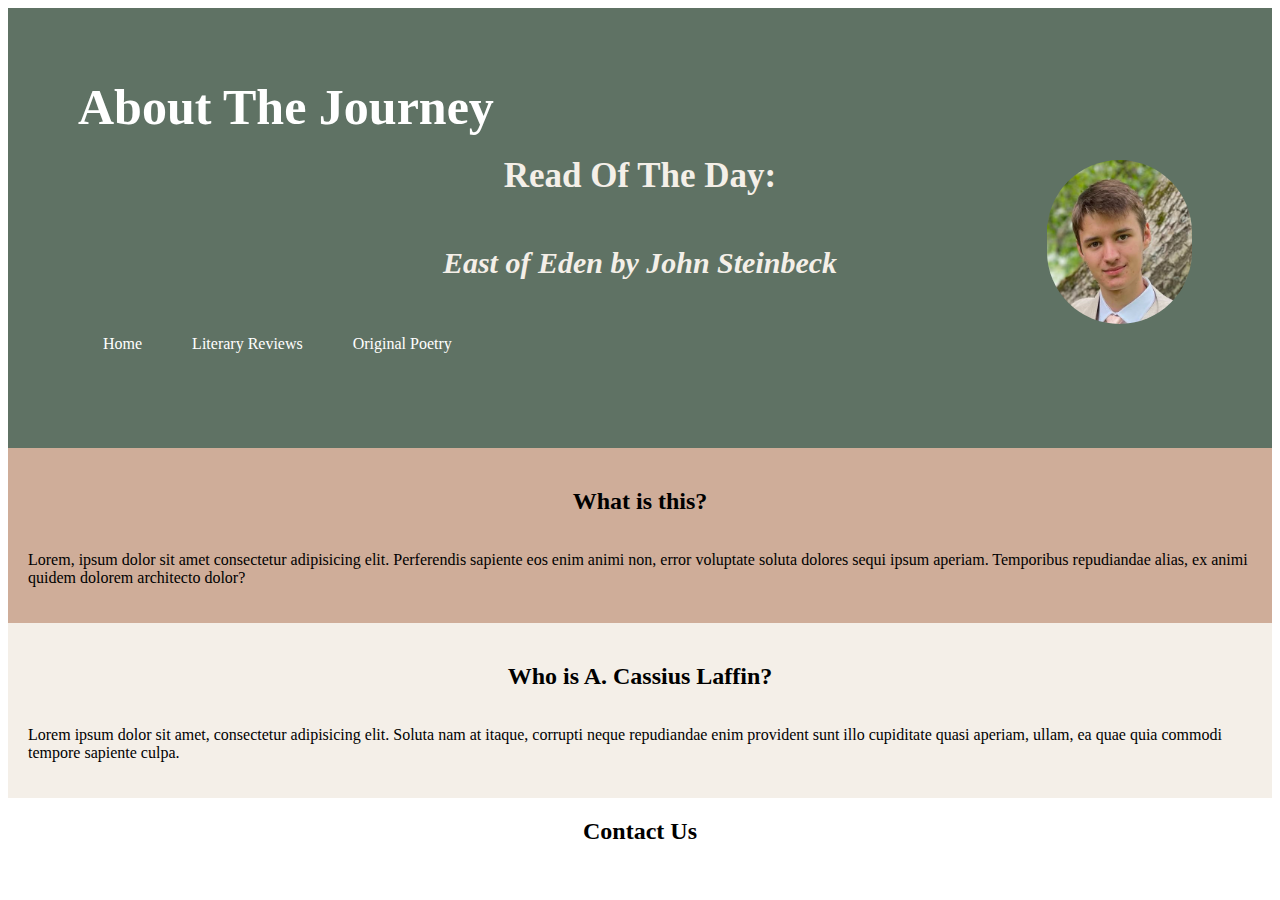
==== index.html @ 3afa3320 "Add files via upload" ====
<!DOCTYPE html>
<html lang="en">
<head>
    <meta charset="UTF-8">
    <meta name="viewport" content="width=device-width, initial-scale=1.0">
    <title>A. Cassius Laffin</title>
    <link rel="stylesheet" href="style.css">
</head>
<body>
    <header class="site-header">
        <div id="headline">
            <h1>About The Journey</h1>
            <h2 class="rod">Read Of The Day:</h2>
            <h3 class="read">East of Eden by John Steinbeck</h3>
        </div>
        <img class="headshot" src="/resources/laffin_in_suit.jpeg" align="right">
        <nav class="navbar">
            <div class="navbar__container">
                <ul class="navbar__menu">
                    <li class="navbar__item"><a href="index.html"  class="navbar__links">Home</a></li>
                    <li class="navbar__item"><a href="lit_reviews.html" target="_blank" class="navbar__links">Literary Reviews</a></li>
                    <li class="navbar__item"><a href="poems.html" target="_blank" class="navbar__links">Original Poetry</a></li>
                </ul>
            </div>
        </nav>
    </header>
    <div class="what">
        <h2>What is this?</h2>
        <p>Lorem, ipsum dolor sit amet consectetur adipisicing elit. Perferendis sapiente eos enim animi non, error voluptate soluta dolores sequi ipsum aperiam. Temporibus repudiandae alias, ex animi quidem dolorem architecto dolor?</p>
    </div>
    <div class="who">
        <h2>Who is A. Cassius Laffin?</h2>
        <p>Lorem ipsum dolor sit amet, consectetur adipisicing elit. Soluta nam at itaque, corrupti neque repudiandae enim provident sunt illo cupiditate quasi aperiam, ullam, ea quae quia commodi tempore sapiente culpa.</p>
    </div>

    <footer>
        <h2>Contact Us</h2>
    </footer>
</body>
</html>
---- style.css ----
* {
    font-family: 'Times New Roman', Times, serif;
    box-sizing: border-box;
}


.site-header {
    background-color: #5f7264;
    padding: 70px;
    width: auto;

}

.headshot {
    border-radius: 185px;
    height: 163.5px;
    width: 145.5px;
    z-index: 999;
    position: relative;
    top: -150px;
    left: -10px;
    margin:0px;
}

.navbar__menu {
    color:#3e644846;
    list-style-type: none;
    padding: 0px;
    margin: 0px;
    overflow: hidden;
    z-index: 1;
}

.navbar a {
    color:#ffffff;
    text-decoration: none;
    padding: 25px;
    display: block;
    text-align: left;
}

.navbar a:hover {
    background-color: #344638;
}

.navbar__item {
    float: left;
}

.rod {
    color: #f4efe8;
    font-size: 35px;
}

.read {
    color:#f4efe8;
    text-align: center;
    font-size: 30px;
    font-style: italic;
}





h1 {
    text-align: left;
    font-size: 50px;
    color: white;
    margin:0px;
}

h2 {
    text-align: center;
    margin:0px;
    padding: 20px;
}



.what {
    background-color: #cfad99;
    margin: 0;
    padding: 20px;
}

.who {
    background-color: #f4efe8 ;
    margin: 0;
    padding: 20px;
}
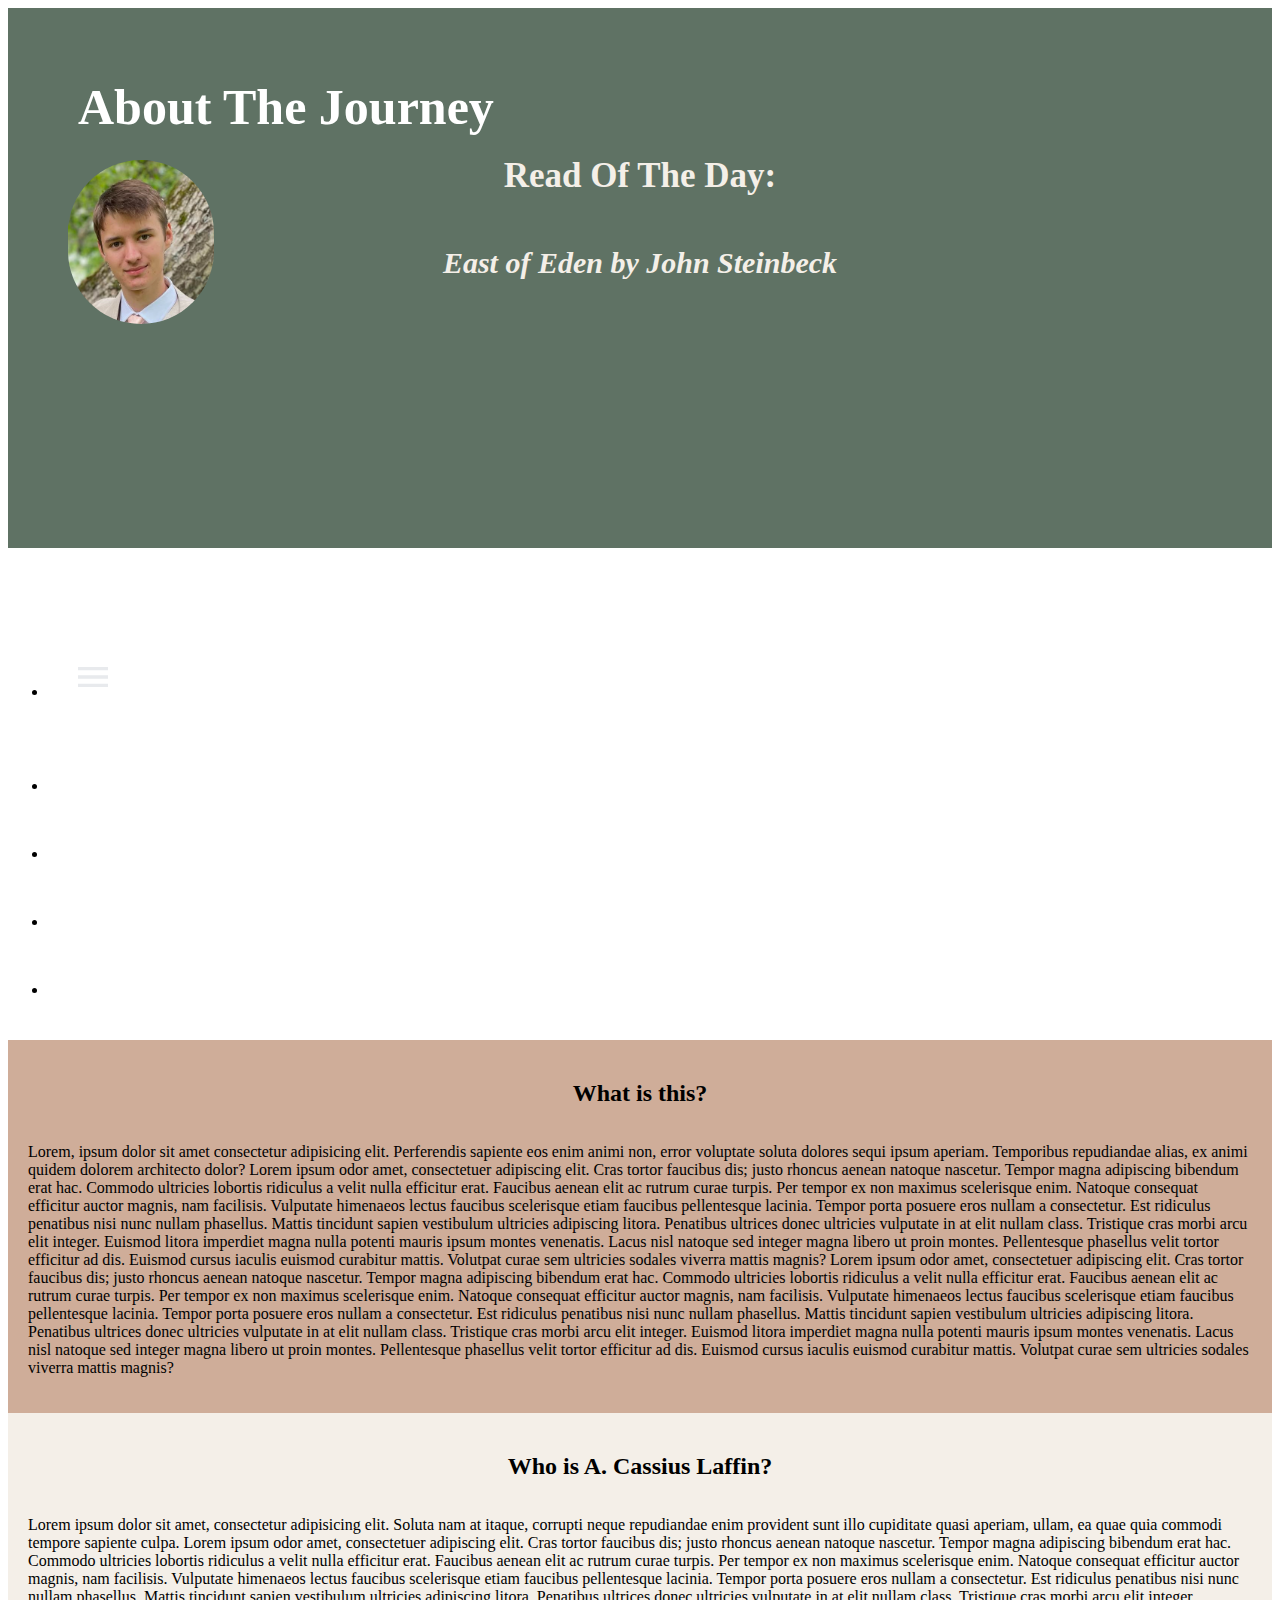
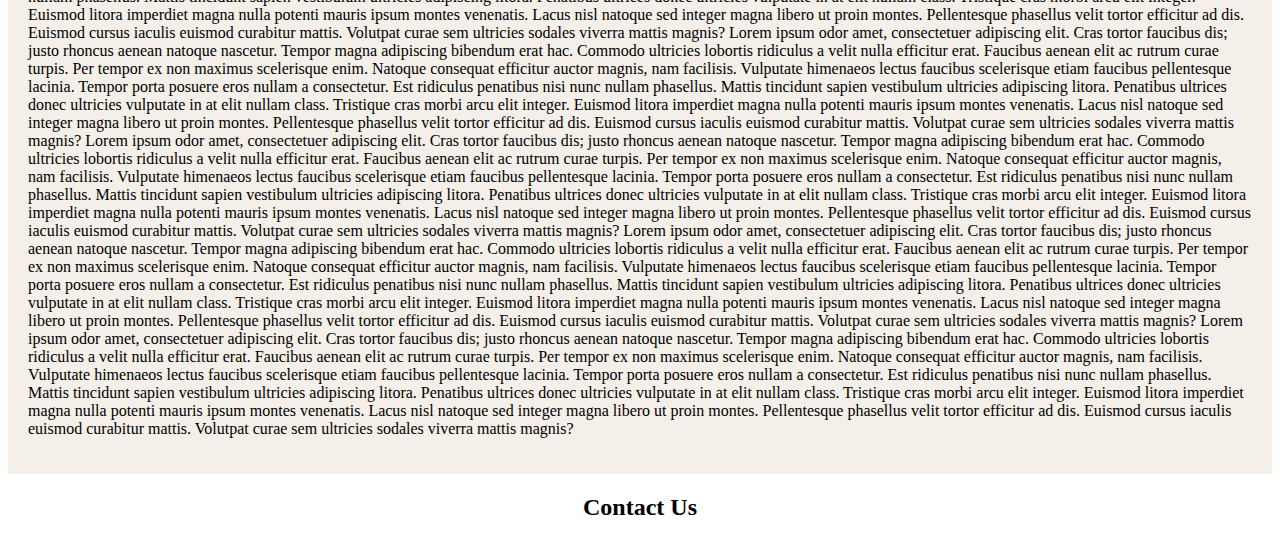
==== commit fe21b21c: "Update index.html" ====
--- a/index.html
+++ b/index.html
@@ -5,6 +5,7 @@
     <meta name="viewport" content="width=device-width, initial-scale=1.0">
     <title>A. Cassius Laffin</title>
     <link rel="stylesheet" href="style.css">
+    <script src="index.js"></script>
 </head>
 <body>
     <header class="site-header">
@@ -13,7 +14,10 @@
             <h2 class="rod">Read Of The Day:</h2>
             <h3 class="read">East of Eden by John Steinbeck</h3>
         </div>
-        <img class="headshot" src="/resources/laffin_in_suit.jpeg" align="right">
+        <img class="headshot" src="/resources/laffin_in_suit.jpeg">
+
+    </header>
+    <div class="navigation">
         <nav class="navbar">
             <div class="navbar__container">
                 <ul class="navbar__menu">
@@ -22,19 +26,41 @@
                     <li class="navbar__item"><a href="poems.html" target="_blank" class="navbar__links">Original Poetry</a></li>
                 </ul>
             </div>
+            <div class="menubutton">
+                <ul>
+                    <li onclick=showMenubar()><a href="#"><svg xmlns="http://www.w3.org/2000/svg" height="40px" viewBox="0 -960 960 960" width="40px" fill="#e8eaed"><path d="M120-240v-80h720v80H120Zm0-200v-80h720v80H120Zm0-200v-80h720v80H120Z"/></svg></a></li>
+                </ul>
+            </div>
+
+            <div class="menubar">
+                <ul>
+                    <li class="xbutton" onclick=hideMenubar()><a href="#"><svg xmlns="http://www.w3.org/2000/svg" height="24px" viewBox="0 -960 960 960" width="24px" fill="currentColor"><path d="m256-200-56-56 224-224-224-224 56-56 224 224 224-224 56 56-224 224 224 224-56 56-224-224-224 224Z"/></svg></a></li>
+                    <li class="menubar__item"><a href="index.html"  class="menubar__links">Home</a></li>
+                    <li class="menubar__item"><a href="lit_reviews.html" target="_blank" class="menubar__links">Literary Reviews</a></li>
+                    <li class="menubar__item"><a href="poems.html" target="_blank" class="menubar__links">Original Poetry</a></li>
+                </ul>
+            </div>
         </nav>
-    </header>
-    <div class="what">
+    </div>
+
+    <div class="what" id="what">
         <h2>What is this?</h2>
-        <p>Lorem, ipsum dolor sit amet consectetur adipisicing elit. Perferendis sapiente eos enim animi non, error voluptate soluta dolores sequi ipsum aperiam. Temporibus repudiandae alias, ex animi quidem dolorem architecto dolor?</p>
+        <p>Lorem, ipsum dolor sit amet consectetur adipisicing elit. Perferendis sapiente eos enim animi non, error voluptate soluta dolores sequi ipsum aperiam. Temporibus repudiandae alias, ex animi quidem dolorem architecto dolor? Lorem ipsum odor amet, consectetuer adipiscing elit. Cras tortor faucibus dis; justo rhoncus aenean natoque nascetur. Tempor magna adipiscing bibendum erat hac. Commodo ultricies lobortis ridiculus a velit nulla efficitur erat. Faucibus aenean elit ac rutrum curae turpis. Per tempor ex non maximus scelerisque enim. Natoque consequat efficitur auctor magnis, nam facilisis. Vulputate himenaeos lectus faucibus scelerisque etiam faucibus pellentesque lacinia. Tempor porta posuere eros nullam a consectetur.
+            Est ridiculus penatibus nisi nunc nullam phasellus. Mattis tincidunt sapien vestibulum ultricies adipiscing litora. Penatibus ultrices donec ultricies vulputate in at elit nullam class. Tristique cras morbi arcu elit integer. Euismod litora imperdiet magna nulla potenti mauris ipsum montes venenatis. Lacus nisl natoque sed integer magna libero ut proin montes. Pellentesque phasellus velit tortor efficitur ad dis. Euismod cursus iaculis euismod curabitur mattis. Volutpat curae sem ultricies sodales viverra mattis magnis? Lorem ipsum odor amet, consectetuer adipiscing elit. Cras tortor faucibus dis; justo rhoncus aenean natoque nascetur. Tempor magna adipiscing bibendum erat hac. Commodo ultricies lobortis ridiculus a velit nulla efficitur erat. Faucibus aenean elit ac rutrum curae turpis. Per tempor ex non maximus scelerisque enim. Natoque consequat efficitur auctor magnis, nam facilisis. Vulputate himenaeos lectus faucibus scelerisque etiam faucibus pellentesque lacinia. Tempor porta posuere eros nullam a consectetur.
+            Est ridiculus penatibus nisi nunc nullam phasellus. Mattis tincidunt sapien vestibulum ultricies adipiscing litora. Penatibus ultrices donec ultricies vulputate in at elit nullam class. Tristique cras morbi arcu elit integer. Euismod litora imperdiet magna nulla potenti mauris ipsum montes venenatis. Lacus nisl natoque sed integer magna libero ut proin montes. Pellentesque phasellus velit tortor efficitur ad dis. Euismod cursus iaculis euismod curabitur mattis. Volutpat curae sem ultricies sodales viverra mattis magnis?</p>
     </div>
     <div class="who">
         <h2>Who is A. Cassius Laffin?</h2>
-        <p>Lorem ipsum dolor sit amet, consectetur adipisicing elit. Soluta nam at itaque, corrupti neque repudiandae enim provident sunt illo cupiditate quasi aperiam, ullam, ea quae quia commodi tempore sapiente culpa.</p>
+        <p>Lorem ipsum dolor sit amet, consectetur adipisicing elit. Soluta nam at itaque, corrupti neque repudiandae enim provident sunt illo cupiditate quasi aperiam, ullam, ea quae quia commodi tempore sapiente culpa. Lorem ipsum odor amet, consectetuer adipiscing elit. Cras tortor faucibus dis; justo rhoncus aenean natoque nascetur. Tempor magna adipiscing bibendum erat hac. Commodo ultricies lobortis ridiculus a velit nulla efficitur erat. Faucibus aenean elit ac rutrum curae turpis. Per tempor ex non maximus scelerisque enim. Natoque consequat efficitur auctor magnis, nam facilisis. Vulputate himenaeos lectus faucibus scelerisque etiam faucibus pellentesque lacinia. Tempor porta posuere eros nullam a consectetur.
+            Est ridiculus penatibus nisi nunc nullam phasellus. Mattis tincidunt sapien vestibulum ultricies adipiscing litora. Penatibus ultrices donec ultricies vulputate in at elit nullam class. Tristique cras morbi arcu elit integer. Euismod litora imperdiet magna nulla potenti mauris ipsum montes venenatis. Lacus nisl natoque sed integer magna libero ut proin montes. Pellentesque phasellus velit tortor efficitur ad dis. Euismod cursus iaculis euismod curabitur mattis. Volutpat curae sem ultricies sodales viverra mattis magnis? Lorem ipsum odor amet, consectetuer adipiscing elit. Cras tortor faucibus dis; justo rhoncus aenean natoque nascetur. Tempor magna adipiscing bibendum erat hac. Commodo ultricies lobortis ridiculus a velit nulla efficitur erat. Faucibus aenean elit ac rutrum curae turpis. Per tempor ex non maximus scelerisque enim. Natoque consequat efficitur auctor magnis, nam facilisis. Vulputate himenaeos lectus faucibus scelerisque etiam faucibus pellentesque lacinia. Tempor porta posuere eros nullam a consectetur.
+            Est ridiculus penatibus nisi nunc nullam phasellus. Mattis tincidunt sapien vestibulum ultricies adipiscing litora. Penatibus ultrices donec ultricies vulputate in at elit nullam class. Tristique cras morbi arcu elit integer. Euismod litora imperdiet magna nulla potenti mauris ipsum montes venenatis. Lacus nisl natoque sed integer magna libero ut proin montes. Pellentesque phasellus velit tortor efficitur ad dis. Euismod cursus iaculis euismod curabitur mattis. Volutpat curae sem ultricies sodales viverra mattis magnis? Lorem ipsum odor amet, consectetuer adipiscing elit. Cras tortor faucibus dis; justo rhoncus aenean natoque nascetur. Tempor magna adipiscing bibendum erat hac. Commodo ultricies lobortis ridiculus a velit nulla efficitur erat. Faucibus aenean elit ac rutrum curae turpis. Per tempor ex non maximus scelerisque enim. Natoque consequat efficitur auctor magnis, nam facilisis. Vulputate himenaeos lectus faucibus scelerisque etiam faucibus pellentesque lacinia. Tempor porta posuere eros nullam a consectetur.
+            Est ridiculus penatibus nisi nunc nullam phasellus. Mattis tincidunt sapien vestibulum ultricies adipiscing litora. Penatibus ultrices donec ultricies vulputate in at elit nullam class. Tristique cras morbi arcu elit integer. Euismod litora imperdiet magna nulla potenti mauris ipsum montes venenatis. Lacus nisl natoque sed integer magna libero ut proin montes. Pellentesque phasellus velit tortor efficitur ad dis. Euismod cursus iaculis euismod curabitur mattis. Volutpat curae sem ultricies sodales viverra mattis magnis? Lorem ipsum odor amet, consectetuer adipiscing elit. Cras tortor faucibus dis; justo rhoncus aenean natoque nascetur. Tempor magna adipiscing bibendum erat hac. Commodo ultricies lobortis ridiculus a velit nulla efficitur erat. Faucibus aenean elit ac rutrum curae turpis. Per tempor ex non maximus scelerisque enim. Natoque consequat efficitur auctor magnis, nam facilisis. Vulputate himenaeos lectus faucibus scelerisque etiam faucibus pellentesque lacinia. Tempor porta posuere eros nullam a consectetur.
+            Est ridiculus penatibus nisi nunc nullam phasellus. Mattis tincidunt sapien vestibulum ultricies adipiscing litora. Penatibus ultrices donec ultricies vulputate in at elit nullam class. Tristique cras morbi arcu elit integer. Euismod litora imperdiet magna nulla potenti mauris ipsum montes venenatis. Lacus nisl natoque sed integer magna libero ut proin montes. Pellentesque phasellus velit tortor efficitur ad dis. Euismod cursus iaculis euismod curabitur mattis. Volutpat curae sem ultricies sodales viverra mattis magnis? Lorem ipsum odor amet, consectetuer adipiscing elit. Cras tortor faucibus dis; justo rhoncus aenean natoque nascetur. Tempor magna adipiscing bibendum erat hac. Commodo ultricies lobortis ridiculus a velit nulla efficitur erat. Faucibus aenean elit ac rutrum curae turpis. Per tempor ex non maximus scelerisque enim. Natoque consequat efficitur auctor magnis, nam facilisis. Vulputate himenaeos lectus faucibus scelerisque etiam faucibus pellentesque lacinia. Tempor porta posuere eros nullam a consectetur.
+            Est ridiculus penatibus nisi nunc nullam phasellus. Mattis tincidunt sapien vestibulum ultricies adipiscing litora. Penatibus ultrices donec ultricies vulputate in at elit nullam class. Tristique cras morbi arcu elit integer. Euismod litora imperdiet magna nulla potenti mauris ipsum montes venenatis. Lacus nisl natoque sed integer magna libero ut proin montes. Pellentesque phasellus velit tortor efficitur ad dis. Euismod cursus iaculis euismod curabitur mattis. Volutpat curae sem ultricies sodales viverra mattis magnis?</p>
     </div>
 
     <footer>
         <h2>Contact Us</h2>
     </footer>
 </body>
-</html>+</html>
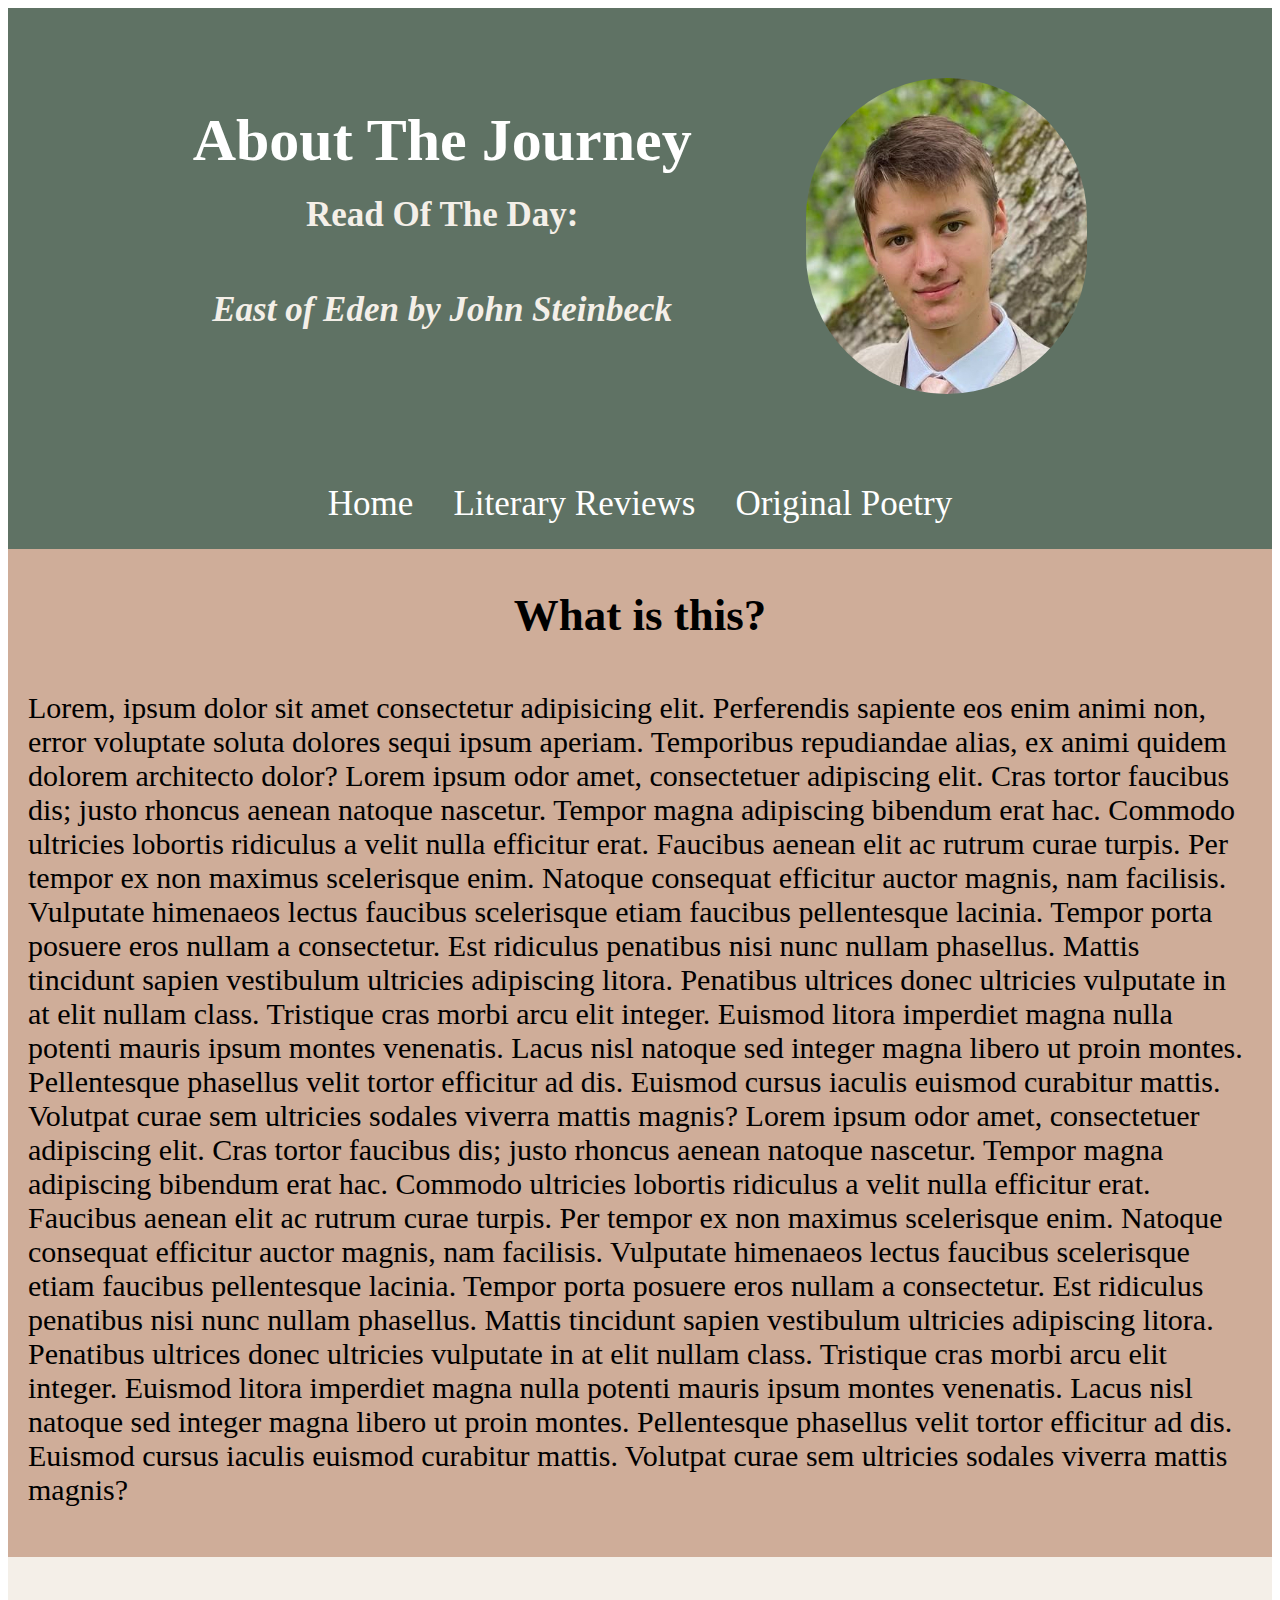
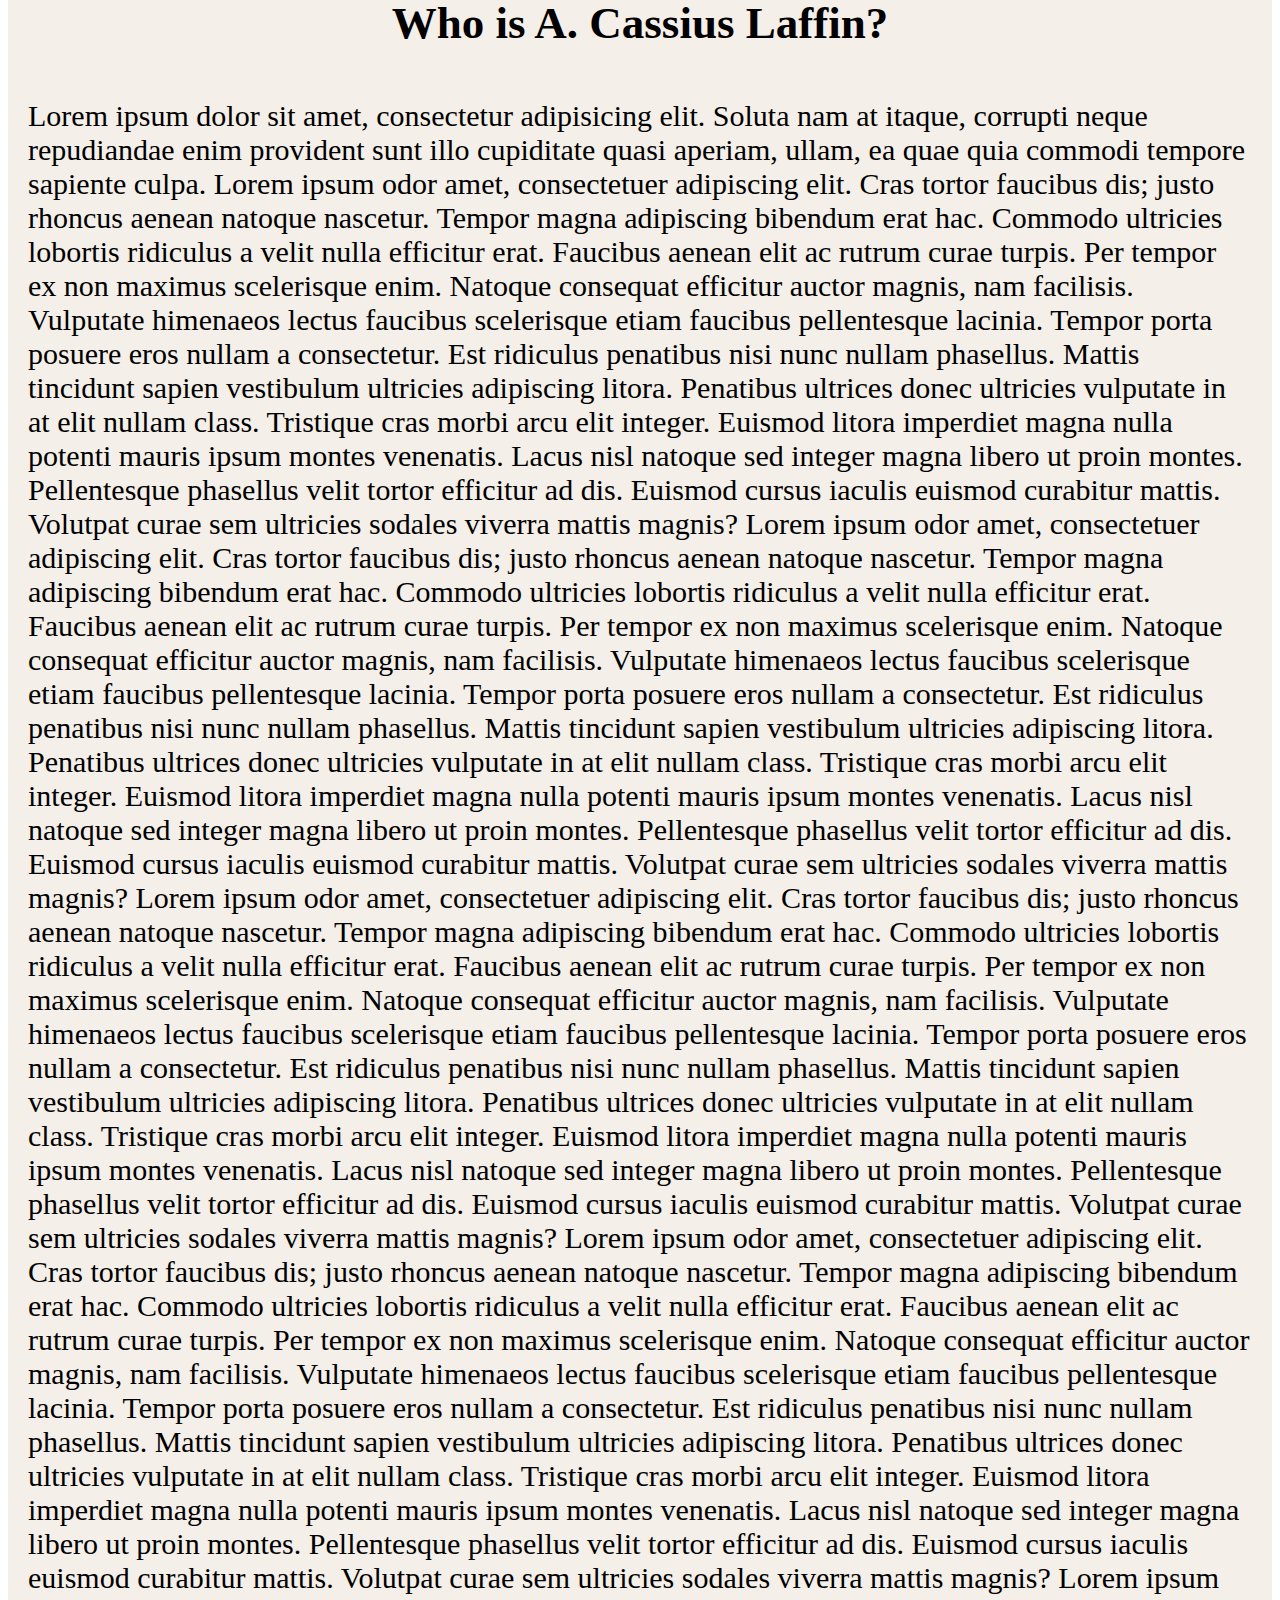
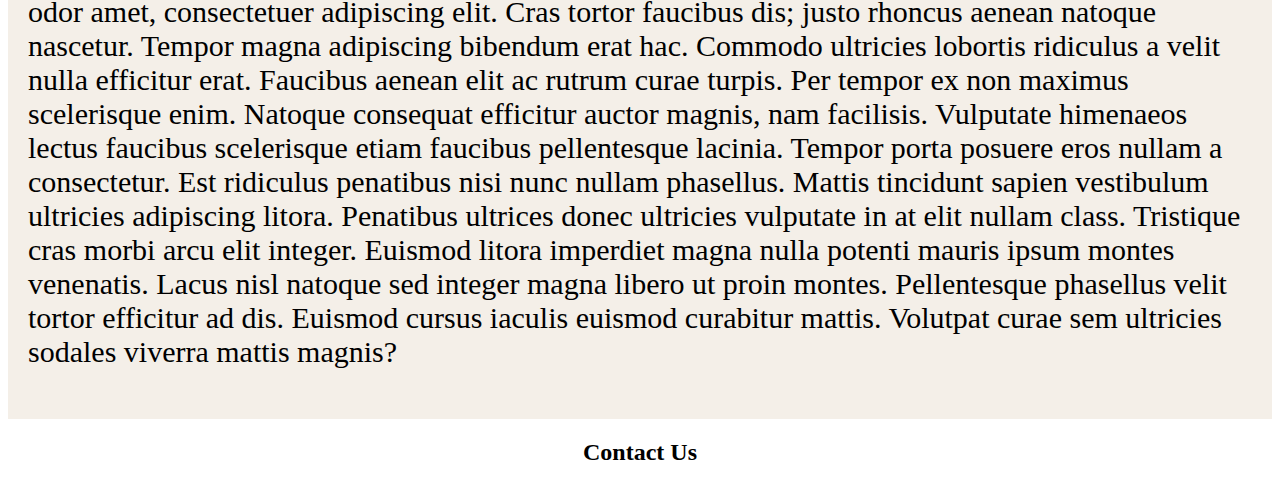
==== commit 5bb2f6c0: "Update index.html" ====
--- a/index.html
+++ b/index.html
@@ -14,7 +14,7 @@
             <h2 class="rod">Read Of The Day:</h2>
             <h3 class="read">East of Eden by John Steinbeck</h3>
         </div>
-        <img class="headshot" src="/resources/laffin_in_suit.jpeg">
+        <img class="headshot" src="resources/laffin_in_suit.jpeg">
 
     </header>
     <div class="navigation">
--- a/style.css
+++ b/style.css
@@ -3,40 +3,60 @@
     box-sizing: border-box;
 }
 
+header {
+    display: flex;
+    flex-wrap: wrap;
+    justify-content: space-evenly;
+    align-items: center;
+    flex-direction: row;
+    align-content: center;
+    width: 100%;
+    padding:0;
+    flex-shrink: 10;
+}
+
+
 
 .site-header {
     background-color: #5f7264;
     padding: 70px;
-    width: auto;
 
 }
 
 .headshot {
-    border-radius: 185px;
-    height: 163.5px;
-    width: 145.5px;
-    z-index: 999;
-    position: relative;
-    top: -150px;
-    left: -10px;
+    border-radius: 190px;
+    width: 25%;
+    z-index: 998;
     margin:0px;
+
+}
+
+nav {
+    display: flex;
+    justify-content: center;
+    flex-wrap: wrap;
+    background-color: #5f7264;
+    transition: 0.4s; 
 }
 
 .navbar__menu {
     color:#3e644846;
     list-style-type: none;
-    padding: 0px;
+    padding: 0;
     margin: 0px;
     overflow: hidden;
     z-index: 1;
+    display: flex;
+    align-items: center;
+    width: 100%;
 }
 
 .navbar a {
     color:#ffffff;
     text-decoration: none;
-    padding: 25px;
+    padding: 20px;
     display: block;
-    text-align: left;
+    text-align: center;
 }
 
 .navbar a:hover {
@@ -44,8 +64,83 @@
 }
 
 .navbar__item {
-    float: left;
-}
+    align-items: center;
+    font-size: 35px;
+    height: 85px;
+}
+
+nav.header-sticky {
+    position: fixed;
+    background-color: #344638;
+    z-index: 2000;
+    transition: 0.4s;
+    width: 100%;
+    top: 0;
+}
+
+.menubutton {
+    display: flex;
+    justify-content: center;
+    align-items: center;
+}
+.menubutton ul {
+    padding: 0;
+}
+
+.menubutton li {
+    list-style: none;
+    width: 100%;
+    height: 50px;
+    display: flex;
+    flex-direction: column;
+    justify-content: center;
+}
+
+.menubar {
+    position: fixed;
+    width: 100%;
+    z-index: 999;
+    top: 0;
+    background-color: #f4efe899;
+    backdrop-filter: blur(13px);
+    display: none;
+    align-items: flex-start;
+    justify-content: flex-start;
+    height: 100vh;
+    transition: 0.6s;
+}
+
+.menubar ul {
+    list-style: none;
+    width: 100%;
+    font-size: 25px;
+}
+
+.menubar li{
+    width: 100%;
+}
+
+.menubar a{
+    height: 100%;
+    width: 100%;
+    padding: 25px 30px;
+    text-decoration: none;
+    display: flex;
+    align-items: center;
+    color: black;
+
+}
+
+
+.menubar a:hover {
+    background-color: #344638;
+    color: #f4efe8;
+}
+
+.xbutton a:hover {
+    fill: #f4efe8;
+}
+
 
 .rod {
     color: #f4efe8;
@@ -55,17 +150,15 @@
 .read {
     color:#f4efe8;
     text-align: center;
-    font-size: 30px;
+    font-size: 35px;
     font-style: italic;
 }
 
 
 
-
-
 h1 {
-    text-align: left;
-    font-size: 50px;
+    text-align: center;
+    font-size: 60px;
     color: white;
     margin:0px;
 }
@@ -76,17 +169,43 @@
     padding: 20px;
 }
 
-
+#what {
+    background-color: #cfad99;
+}
 
 .what {
     background-color: #cfad99;
     margin: 0;
     padding: 20px;
+    width: 100%;
+    font-size: 30px;
 }
 
 .who {
     background-color: #f4efe8 ;
     margin: 0;
     padding: 20px;
-}
-
+    width: 100%;
+    font-size: 30px;
+}
+
+footer {
+    width: 100%;
+}
+
+
+@media only screen and (min-width: 480px){
+    .menubar {
+        display: none;
+    }
+
+    .menubutton {
+        display: none;
+    }
+}
+
+@media only screen and (max-width: 480px) {
+    .navbar__container {
+        display: none;
+    }
+}
